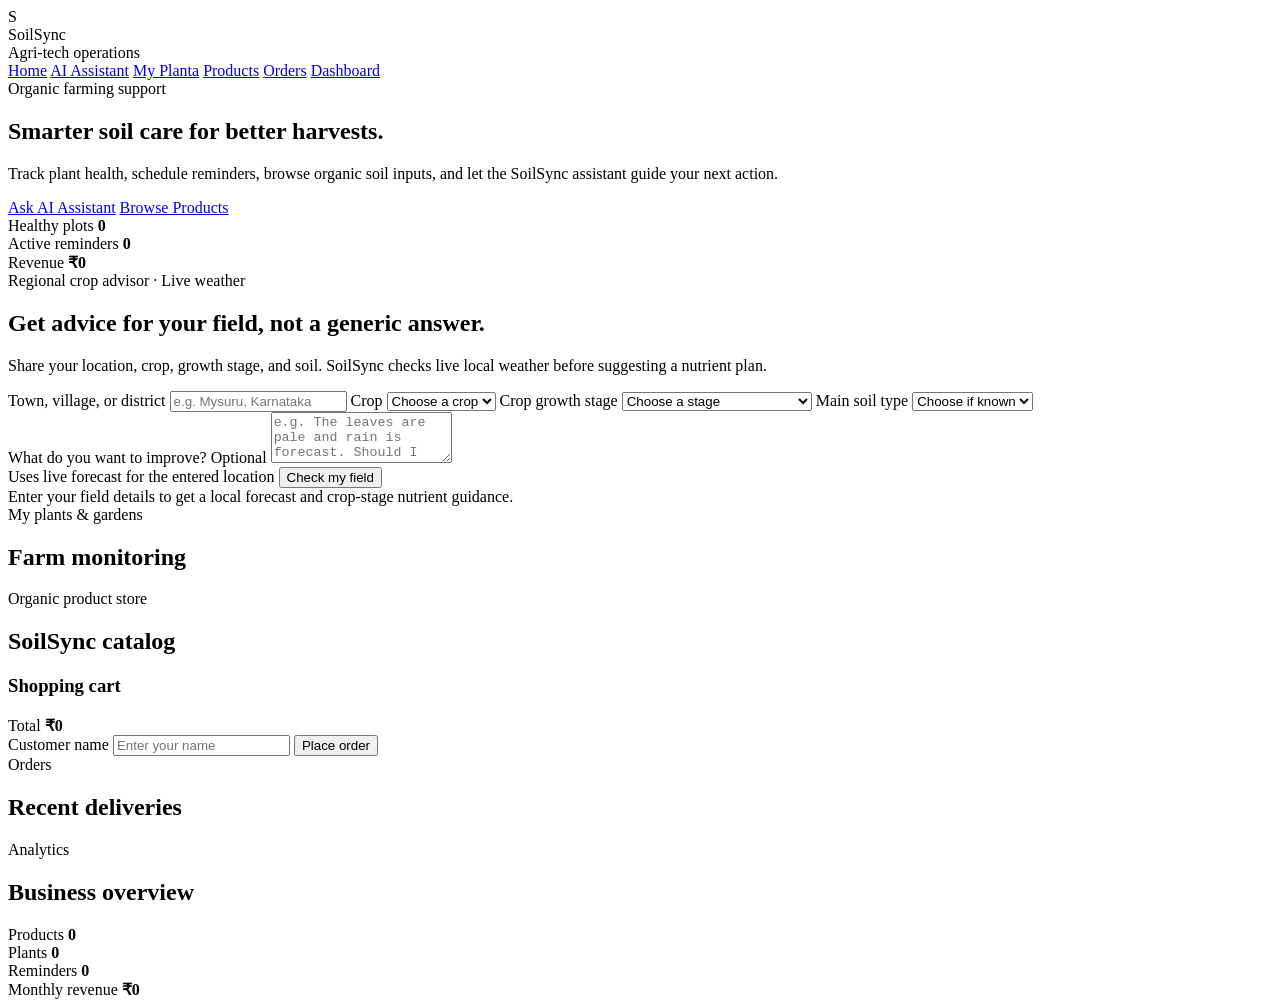
==== src/main/resources/static/index.html @ da6ffd90 "Publish SoilSync application at repository root" ====
<!DOCTYPE html>
<html lang="en">
<head>
    <meta charset="UTF-8" />
    <meta name="viewport" content="width=device-width, initial-scale=1.0" />
    <title>SoilSync | Smart Soil & Plant Care</title>
    <link rel="stylesheet" href="/styles.css" />
</head>
<body>
<header class="topbar">
    <div class="brand-block">
        <div class="brand-mark">S</div>
        <div>
            <div class="brand-name">SoilSync</div>
            <div class="brand-subtitle">Agri-tech operations</div>
        </div>
    </div>
    <nav class="main-nav">
        <a href="#home">Home</a>
        <a href="#assistant">AI Assistant</a>
        <a href="#garden">My Planta</a>
        <a href="#catalog">Products</a>
        <a href="#orders">Orders</a>
        <a href="#dashboard">Dashboard</a>
    </nav>
</header>

<main>
    <section class="hero" id="home">
        <div class="hero-copy">
            <span class="eyebrow">Organic farming support</span>
            <h1>Smarter soil care for better harvests.</h1>
            <p>Track plant health, schedule reminders, browse organic soil inputs, and let the SoilSync assistant guide your next action.</p>
            <div class="hero-actions">
                <a class="primary-button" href="#assistant">Ask AI Assistant</a>
                <a class="secondary-button" href="#catalog">Browse Products</a>
            </div>
        </div>
        <div class="hero-card">
            <div class="mini-stat">
                <span>Healthy plots</span>
                <strong id="heroHealthyPlots">0</strong>
            </div>
            <div class="mini-stat highlighted">
                <span>Active reminders</span>
                <strong id="heroReminders">0</strong>
            </div>
            <div class="mini-stat">
                <span>Revenue</span>
                <strong id="heroRevenue">₹0</strong>
            </div>
        </div>
    </section>

    <section id="assistant" class="panel">
        <div class="section-heading">
            <div>
                <span class="eyebrow">Regional crop advisor · Live weather</span>
                <h2>Get advice for your field, not a generic answer.</h2>
                <p>Share your location, crop, growth stage, and soil. SoilSync checks live local weather before suggesting a nutrient plan.</p>
            </div>
        </div>
        <form id="chatForm" class="chat-form">
            <div class="advice-form-grid">
                <label>
                    Town, village, or district
                    <input id="farmRegion" type="text" required maxlength="120" placeholder="e.g. Mysuru, Karnataka" />
                </label>
                <label>
                    Crop
                    <select id="farmCrop" required>
                        <option value="">Choose a crop</option>
                        <option>Rice</option>
                        <option>Wheat</option>
                        <option>Maize</option>
                        <option>Cotton</option>
                        <option>Tomato</option>
                        <option>Chilli</option>
                        <option>Sugarcane</option>
                        <option>Groundnut</option>
                        <option>Pulses</option>
                        <option>Millet</option>
                    </select>
                </label>
                <label>
                    Crop growth stage
                    <select id="growthStage" required>
                        <option value="">Choose a stage</option>
                        <option>Sowing / planting</option>
                        <option>Establishment / early growth</option>
                        <option>Vegetative growth</option>
                        <option>Flowering</option>
                        <option>Fruit / grain filling</option>
                        <option>Harvest approaching</option>
                    </select>
                </label>
                <label>
                    Main soil type
                    <select id="soilType" required>
                        <option value="">Choose if known</option>
                        <option>Sandy</option>
                        <option>Loam</option>
                        <option>Clay</option>
                        <option>Red</option>
                        <option>Black</option>
                        <option>Unknown</option>
                    </select>
                </label>
            </div>
            <label>
                What do you want to improve? <span class="optional-label">Optional</span>
                <textarea id="chatInput" rows="3" maxlength="500" placeholder="e.g. The leaves are pale and rain is forecast. Should I top-dress now?"></textarea>
            </label>
            <div class="chat-actions">
                <span class="live-data-note">Uses live forecast for the entered location</span>
                <button id="adviceSubmit" type="submit" class="primary-button">Check my field</button>
            </div>
        </form>
        <div id="aiResponse" class="ai-response" aria-live="polite">
            Enter your field details to get a local forecast and crop-stage nutrient guidance.
        </div>
    </section>

    <section id="garden" class="panel">
        <div class="section-heading">
            <div>
                <span class="eyebrow">My plants & gardens</span>
                <h2>Farm monitoring</h2>
            </div>
        </div>
        <div id="plantList" class="card-grid"></div>
    </section>

    <section id="catalog" class="panel">
        <div class="section-heading">
            <div>
                <span class="eyebrow">Organic product store</span>
                <h2>SoilSync catalog</h2>
            </div>
        </div>
        <div class="catalog-layout">
            <div id="productList" class="card-grid"></div>
            <aside class="cart-panel">
                <h3>Shopping cart</h3>
                <div id="cartItems" class="cart-items"></div>
                <div class="cart-total">
                    <span>Total</span>
                    <strong id="cartTotal">₹0</strong>
                </div>
                <form id="checkoutForm" class="checkout-form">
                    <label>
                        Customer name
                        <input id="customerName" type="text" placeholder="Enter your name" />
                    </label>
                    <button type="submit" class="primary-button">Place order</button>
                </form>
            </aside>
        </div>
    </section>

    <section id="orders" class="panel">
        <div class="section-heading">
            <div>
                <span class="eyebrow">Orders</span>
                <h2>Recent deliveries</h2>
            </div>
        </div>
        <div id="orderList" class="list-panel"></div>
    </section>

    <section id="dashboard" class="panel">
        <div class="section-heading">
            <div>
                <span class="eyebrow">Analytics</span>
                <h2>Business overview</h2>
            </div>
        </div>
        <div class="stats-grid">
            <div class="stat-box">
                <span>Products</span>
                <strong id="productCount">0</strong>
            </div>
            <div class="stat-box">
                <span>Plants</span>
                <strong id="plantCount">0</strong>
            </div>
            <div class="stat-box">
                <span>Reminders</span>
                <strong id="reminderCount">0</strong>
            </div>
            <div class="stat-box accent">
                <span>Monthly revenue</span>
                <strong id="revenueCount">₹0</strong>
            </div>
        </div>
    </section>
</main>

<script src="/app.js"></script>
</body>
</html>
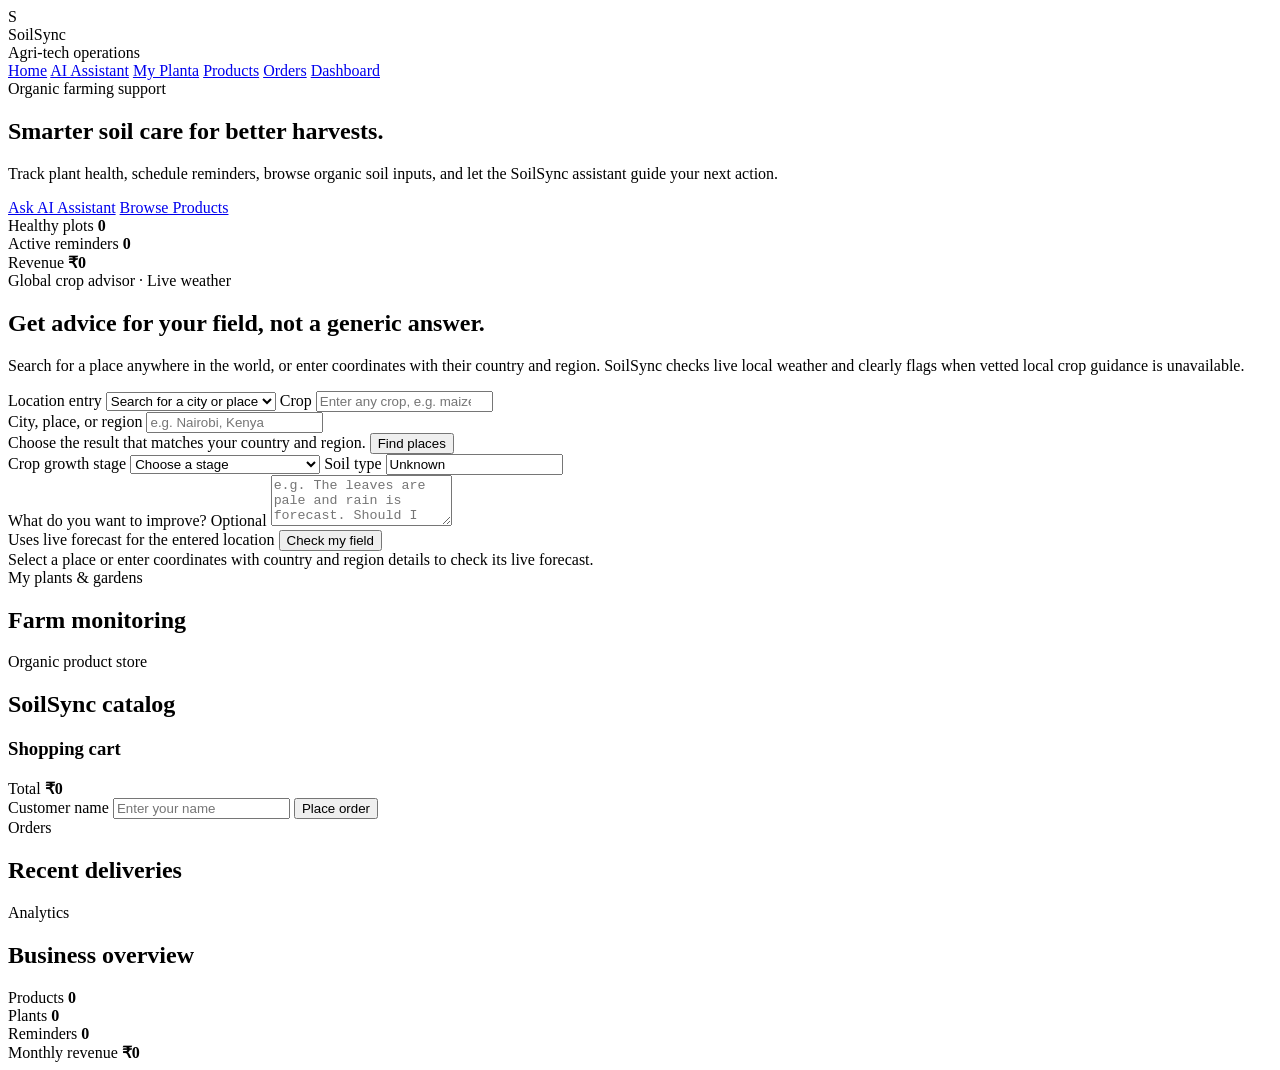
==== commit e7ce6a3f: "Globalize advisor location and knowledge coverage" ====
--- a/src/main/resources/static/index.html
+++ b/src/main/resources/static/index.html
@@ -55,33 +55,78 @@
     <section id="assistant" class="panel">
         <div class="section-heading">
             <div>
-                <span class="eyebrow">Regional crop advisor · Live weather</span>
+                <span class="eyebrow">Global crop advisor · Live weather</span>
                 <h2>Get advice for your field, not a generic answer.</h2>
-                <p>Share your location, crop, growth stage, and soil. SoilSync checks live local weather before suggesting a nutrient plan.</p>
+                <p>Search for a place anywhere in the world, or enter coordinates with their country and region. SoilSync checks live local weather and clearly flags when vetted local crop guidance is unavailable.</p>
             </div>
         </div>
         <form id="chatForm" class="chat-form">
             <div class="advice-form-grid">
                 <label>
-                    Town, village, or district
-                    <input id="farmRegion" type="text" required maxlength="120" placeholder="e.g. Mysuru, Karnataka" />
+                    Location entry
+                    <select id="locationMode">
+                        <option value="place">Search for a city or place</option>
+                        <option value="coordinates">Enter coordinates</option>
+                    </select>
                 </label>
                 <label>
                     Crop
-                    <select id="farmCrop" required>
-                        <option value="">Choose a crop</option>
-                        <option>Rice</option>
-                        <option>Wheat</option>
-                        <option>Maize</option>
-                        <option>Cotton</option>
-                        <option>Tomato</option>
-                        <option>Chilli</option>
-                        <option>Sugarcane</option>
-                        <option>Groundnut</option>
-                        <option>Pulses</option>
-                        <option>Millet</option>
-                    </select>
-                </label>
+                    <input id="farmCrop" type="text" list="commonCrops" required maxlength="120" placeholder="Enter any crop, e.g. maize" />
+                    <datalist id="commonCrops">
+                        <option value="Rice"></option>
+                        <option value="Wheat"></option>
+                        <option value="Maize"></option>
+                        <option value="Cassava"></option>
+                        <option value="Beans"></option>
+                        <option value="Sorghum"></option>
+                        <option value="Cotton"></option>
+                        <option value="Tomato"></option>
+                        <option value="Potato"></option>
+                        <option value="Millet"></option>
+                    </datalist>
+                </label>
+            </div>
+            <div id="placeLocationFields" class="location-entry-grid">
+                <label>
+                    City, place, or region
+                    <input id="farmRegion" type="text" maxlength="120" placeholder="e.g. Nairobi, Kenya" />
+                </label>
+                <div class="location-search-action">
+                    <span class="optional-label">Choose the result that matches your country and region.</span>
+                    <button id="findPlaceButton" type="button" class="secondary-button">Find places</button>
+                </div>
+                <label id="locationCandidatesLabel" hidden>
+                    Matching places
+                    <select id="locationCandidates"></select>
+                </label>
+            </div>
+            <div id="coordinateLocationFields" class="location-entry-grid" hidden>
+                <label>
+                    Latitude
+                    <input id="latitude" type="number" min="-90" max="90" step="any" placeholder="-1.2864" />
+                </label>
+                <label>
+                    Longitude
+                    <input id="longitude" type="number" min="-180" max="180" step="any" placeholder="36.8172" />
+                </label>
+                <label>
+                    Region or administrative area
+                    <input id="coordinateRegion" type="text" maxlength="120" placeholder="e.g. Nairobi County" />
+                </label>
+                <label>
+                    Country
+                    <input id="coordinateCountry" type="text" maxlength="100" placeholder="e.g. Kenya" />
+                </label>
+                <label>
+                    Two-letter country code
+                    <input id="coordinateCountryCode" type="text" minlength="2" maxlength="2" pattern="[A-Za-z]{2}" placeholder="KE" />
+                </label>
+                <div class="location-search-action">
+                    <span class="optional-label">Country and region are supplied by you; they are not reverse-geocoded.</span>
+                    <button id="findCoordinatesButton" type="button" class="secondary-button">Use these coordinates</button>
+                </div>
+            </div>
+            <div class="advice-form-grid">
                 <label>
                     Crop growth stage
                     <select id="growthStage" required>
@@ -95,16 +140,8 @@
                     </select>
                 </label>
                 <label>
-                    Main soil type
-                    <select id="soilType" required>
-                        <option value="">Choose if known</option>
-                        <option>Sandy</option>
-                        <option>Loam</option>
-                        <option>Clay</option>
-                        <option>Red</option>
-                        <option>Black</option>
-                        <option>Unknown</option>
-                    </select>
+                    Soil type
+                    <input id="soilType" type="text" required maxlength="100" placeholder="Enter if known; otherwise type Unknown" value="Unknown" />
                 </label>
             </div>
             <label>
@@ -117,7 +154,7 @@
             </div>
         </form>
         <div id="aiResponse" class="ai-response" aria-live="polite">
-            Enter your field details to get a local forecast and crop-stage nutrient guidance.
+            Select a place or enter coordinates with country and region details to check its live forecast.
         </div>
     </section>
 
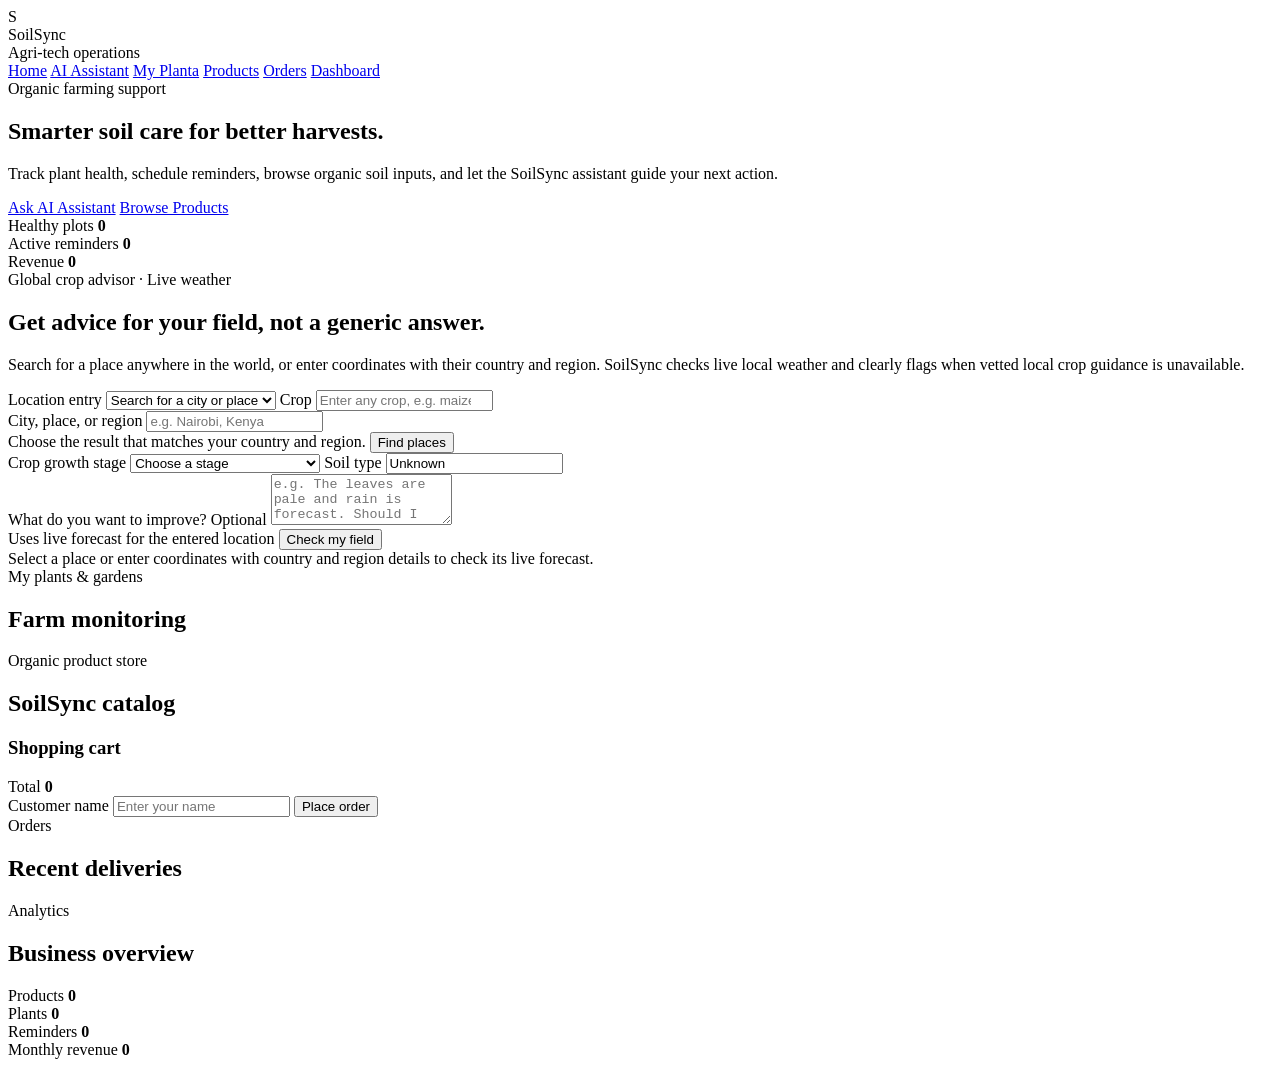
==== commit b1e213b6: "Make catalog currency configurable and format by browser locale Removes the hardcoded INR/en-IN form" ====
--- a/src/main/resources/static/index.html
+++ b/src/main/resources/static/index.html
@@ -47,7 +47,7 @@
             </div>
             <div class="mini-stat">
                 <span>Revenue</span>
-                <strong id="heroRevenue">₹0</strong>
+                <strong id="heroRevenue">0</strong>
             </div>
         </div>
     </section>
@@ -182,7 +182,7 @@
                 <div id="cartItems" class="cart-items"></div>
                 <div class="cart-total">
                     <span>Total</span>
-                    <strong id="cartTotal">₹0</strong>
+                    <strong id="cartTotal">0</strong>
                 </div>
                 <form id="checkoutForm" class="checkout-form">
                     <label>
@@ -227,7 +227,7 @@
             </div>
             <div class="stat-box accent">
                 <span>Monthly revenue</span>
-                <strong id="revenueCount">₹0</strong>
+                <strong id="revenueCount">0</strong>
             </div>
         </div>
     </section>
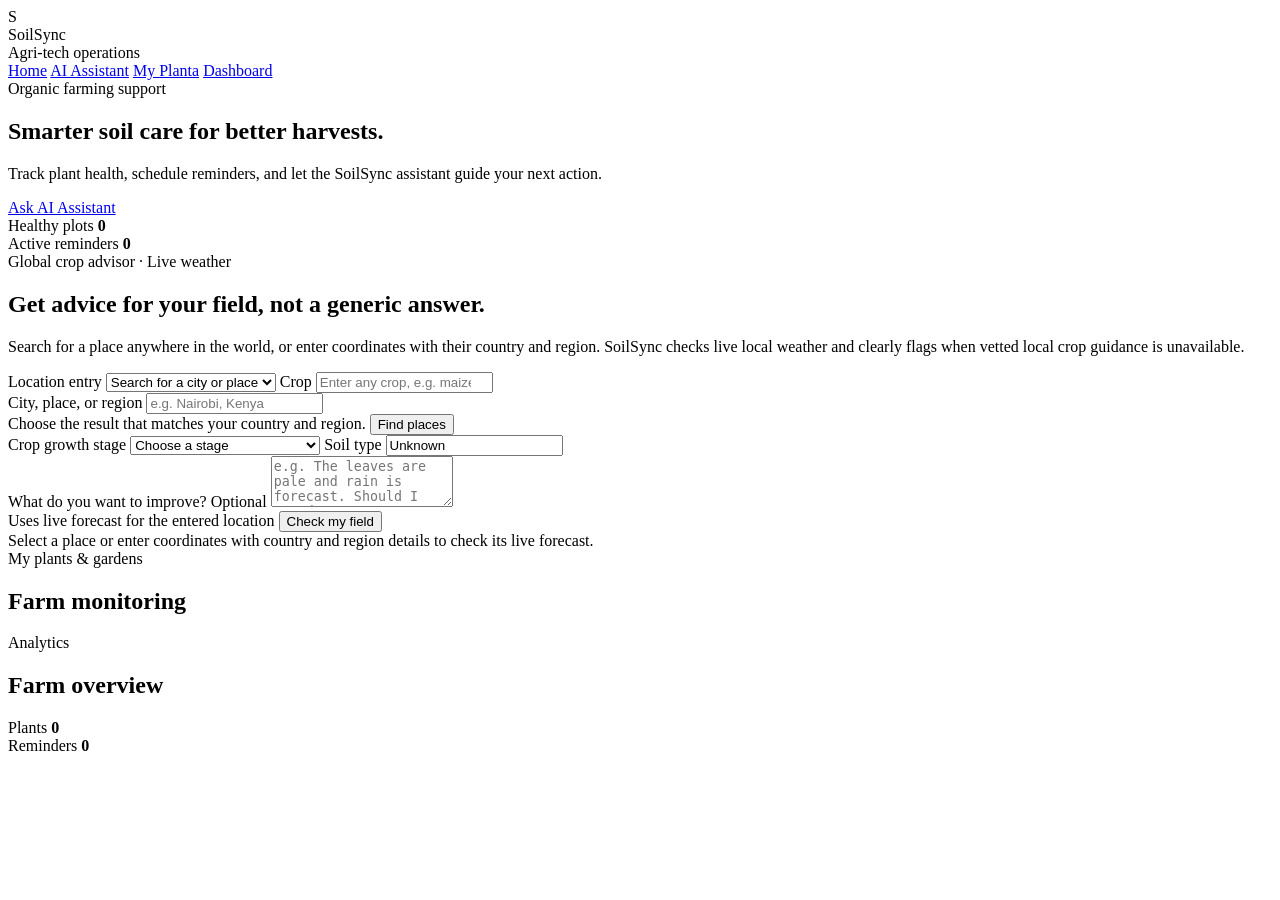
==== commit 42d53e6d: "Remove product catalog, cart, checkout and orders Drops the Product/Order/OrderItem code, the shop U" ====
--- a/src/main/resources/static/index.html
+++ b/src/main/resources/static/index.html
@@ -19,8 +19,6 @@
         <a href="#home">Home</a>
         <a href="#assistant">AI Assistant</a>
         <a href="#garden">My Planta</a>
-        <a href="#catalog">Products</a>
-        <a href="#orders">Orders</a>
         <a href="#dashboard">Dashboard</a>
     </nav>
 </header>
@@ -30,10 +28,9 @@
         <div class="hero-copy">
             <span class="eyebrow">Organic farming support</span>
             <h1>Smarter soil care for better harvests.</h1>
-            <p>Track plant health, schedule reminders, browse organic soil inputs, and let the SoilSync assistant guide your next action.</p>
+            <p>Track plant health, schedule reminders, and let the SoilSync assistant guide your next action.</p>
             <div class="hero-actions">
                 <a class="primary-button" href="#assistant">Ask AI Assistant</a>
-                <a class="secondary-button" href="#catalog">Browse Products</a>
             </div>
         </div>
         <div class="hero-card">
@@ -44,10 +41,6 @@
             <div class="mini-stat highlighted">
                 <span>Active reminders</span>
                 <strong id="heroReminders">0</strong>
-            </div>
-            <div class="mini-stat">
-                <span>Revenue</span>
-                <strong id="heroRevenue">0</strong>
             </div>
         </div>
     </section>
@@ -168,55 +161,14 @@
         <div id="plantList" class="card-grid"></div>
     </section>
 
-    <section id="catalog" class="panel">
-        <div class="section-heading">
-            <div>
-                <span class="eyebrow">Organic product store</span>
-                <h2>SoilSync catalog</h2>
-            </div>
-        </div>
-        <div class="catalog-layout">
-            <div id="productList" class="card-grid"></div>
-            <aside class="cart-panel">
-                <h3>Shopping cart</h3>
-                <div id="cartItems" class="cart-items"></div>
-                <div class="cart-total">
-                    <span>Total</span>
-                    <strong id="cartTotal">0</strong>
-                </div>
-                <form id="checkoutForm" class="checkout-form">
-                    <label>
-                        Customer name
-                        <input id="customerName" type="text" placeholder="Enter your name" />
-                    </label>
-                    <button type="submit" class="primary-button">Place order</button>
-                </form>
-            </aside>
-        </div>
-    </section>
-
-    <section id="orders" class="panel">
-        <div class="section-heading">
-            <div>
-                <span class="eyebrow">Orders</span>
-                <h2>Recent deliveries</h2>
-            </div>
-        </div>
-        <div id="orderList" class="list-panel"></div>
-    </section>
-
     <section id="dashboard" class="panel">
         <div class="section-heading">
             <div>
                 <span class="eyebrow">Analytics</span>
-                <h2>Business overview</h2>
+                <h2>Farm overview</h2>
             </div>
         </div>
         <div class="stats-grid">
-            <div class="stat-box">
-                <span>Products</span>
-                <strong id="productCount">0</strong>
-            </div>
             <div class="stat-box">
                 <span>Plants</span>
                 <strong id="plantCount">0</strong>
@@ -225,10 +177,6 @@
                 <span>Reminders</span>
                 <strong id="reminderCount">0</strong>
             </div>
-            <div class="stat-box accent">
-                <span>Monthly revenue</span>
-                <strong id="revenueCount">0</strong>
-            </div>
         </div>
     </section>
 </main>
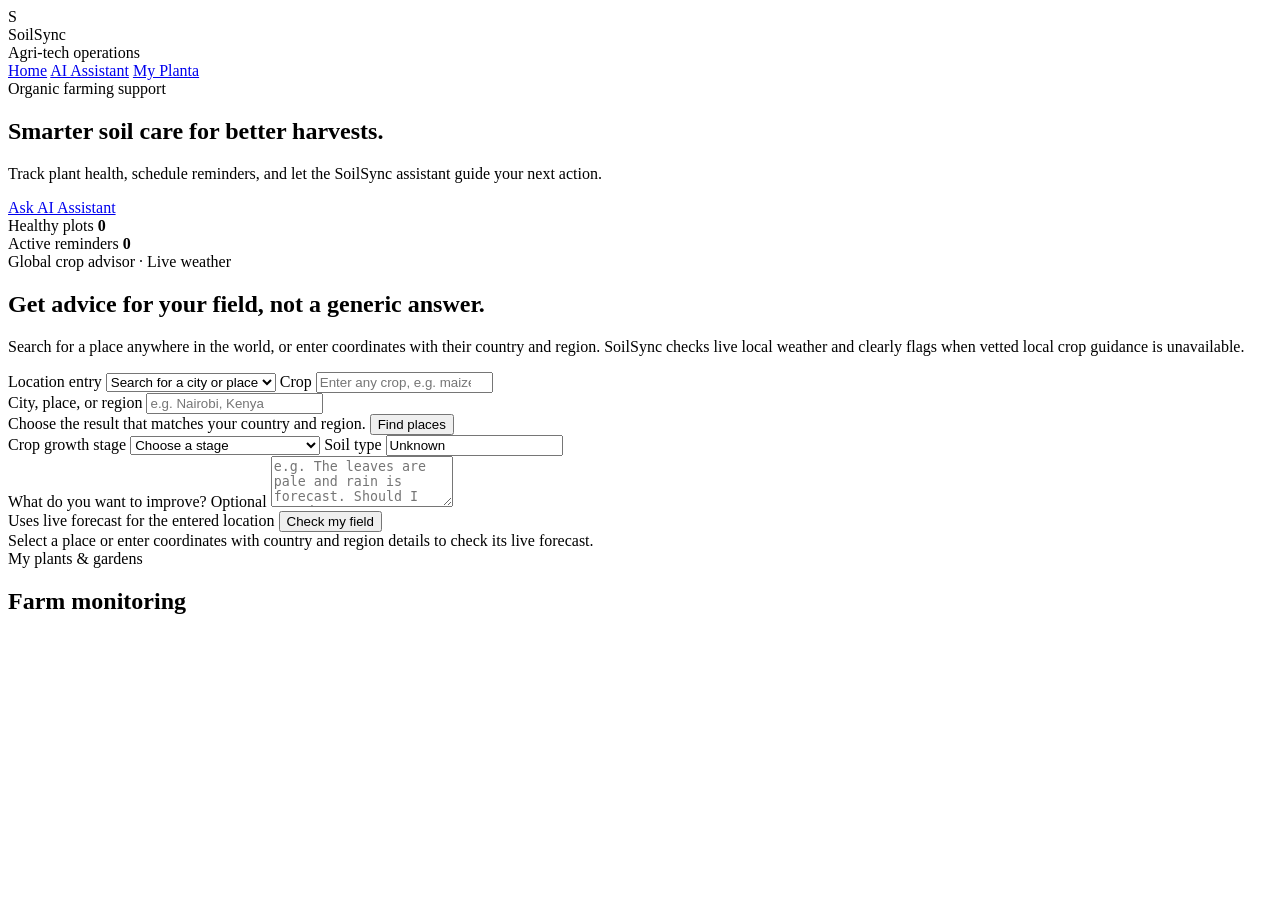
==== commit d20e82b5: "Remove dashboard analytics section" ====
--- a/src/main/resources/static/index.html
+++ b/src/main/resources/static/index.html
@@ -19,7 +19,6 @@
         <a href="#home">Home</a>
         <a href="#assistant">AI Assistant</a>
         <a href="#garden">My Planta</a>
-        <a href="#dashboard">Dashboard</a>
     </nav>
 </header>
 
@@ -160,25 +159,6 @@
         </div>
         <div id="plantList" class="card-grid"></div>
     </section>
-
-    <section id="dashboard" class="panel">
-        <div class="section-heading">
-            <div>
-                <span class="eyebrow">Analytics</span>
-                <h2>Farm overview</h2>
-            </div>
-        </div>
-        <div class="stats-grid">
-            <div class="stat-box">
-                <span>Plants</span>
-                <strong id="plantCount">0</strong>
-            </div>
-            <div class="stat-box">
-                <span>Reminders</span>
-                <strong id="reminderCount">0</strong>
-            </div>
-        </div>
-    </section>
 </main>
 
 <script src="/app.js"></script>
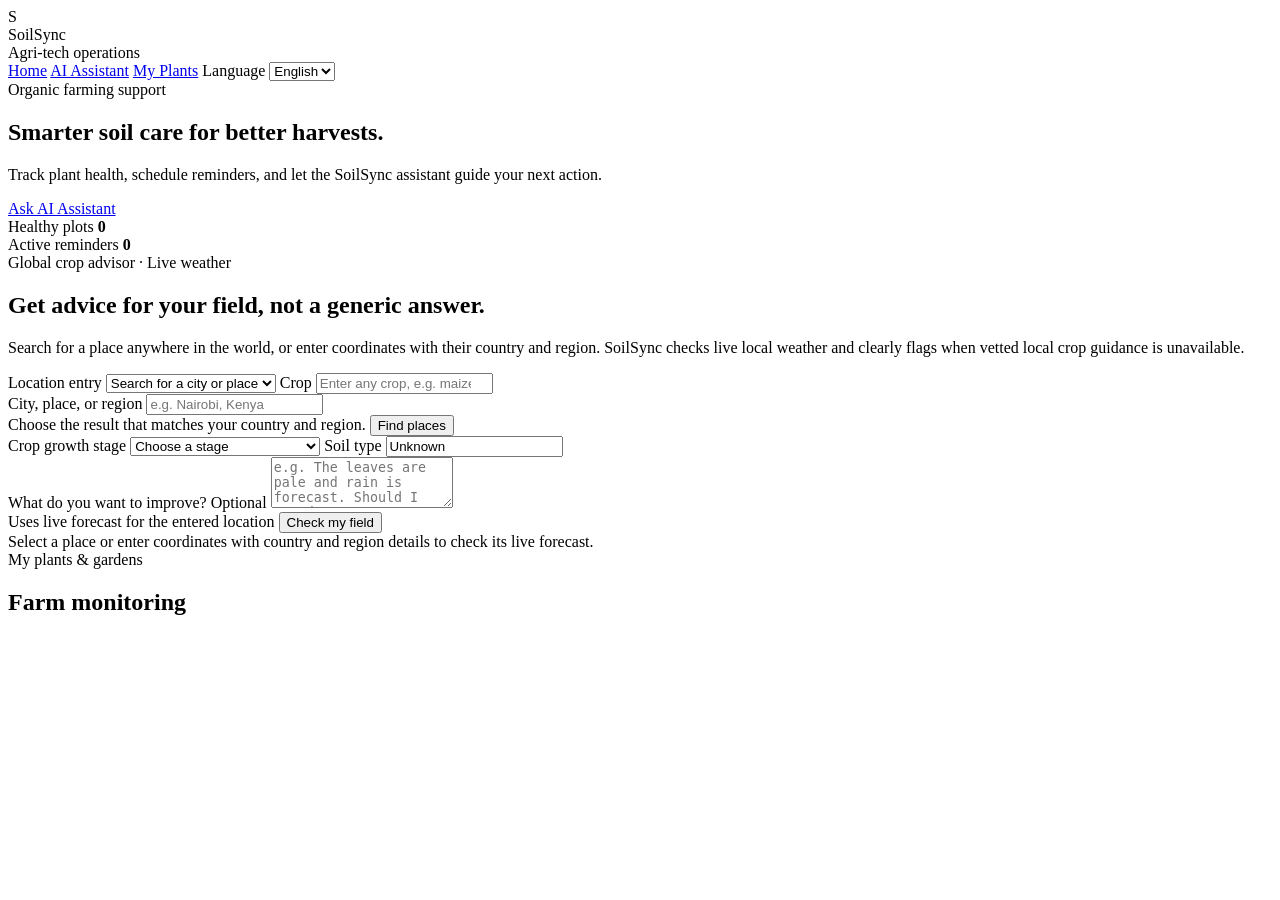
==== commit 7cc96ce8: "Add i18n for English, Spanish, French, Portuguese, Hindi and Swahili UI strings move to static/i18n/" ====
--- a/src/main/resources/static/index.html
+++ b/src/main/resources/static/index.html
@@ -12,33 +12,42 @@
         <div class="brand-mark">S</div>
         <div>
             <div class="brand-name">SoilSync</div>
-            <div class="brand-subtitle">Agri-tech operations</div>
+            <div class="brand-subtitle" data-i18n="brand.subtitle">Agri-tech operations</div>
         </div>
     </div>
     <nav class="main-nav">
-        <a href="#home">Home</a>
-        <a href="#assistant">AI Assistant</a>
-        <a href="#garden">My Planta</a>
+        <a href="#home" data-i18n="nav.home">Home</a>
+        <a href="#assistant" data-i18n="nav.assistant">AI Assistant</a>
+        <a href="#garden" data-i18n="nav.garden">My Plants</a>
+        <label class="language-picker">
+            <span class="visually-hidden" data-i18n="lang.label">Language</span>
+            <select id="languageSelect" aria-label="Language">
+                <option value="en">English</option>
+            </select>
+        </label>
     </nav>
 </header>
+<div id="translationNotice" class="translation-notice" role="note" hidden data-i18n="i18n.machineNotice">
+    This translation was machine-generated and has not been reviewed by a human agronomist. Check important advice with your local extension service.
+</div>
 
 <main>
     <section class="hero" id="home">
         <div class="hero-copy">
-            <span class="eyebrow">Organic farming support</span>
-            <h1>Smarter soil care for better harvests.</h1>
-            <p>Track plant health, schedule reminders, and let the SoilSync assistant guide your next action.</p>
+            <span class="eyebrow" data-i18n="hero.eyebrow">Organic farming support</span>
+            <h1 data-i18n="hero.title">Smarter soil care for better harvests.</h1>
+            <p data-i18n="hero.body">Track plant health, schedule reminders, and let the SoilSync assistant guide your next action.</p>
             <div class="hero-actions">
-                <a class="primary-button" href="#assistant">Ask AI Assistant</a>
+                <a class="primary-button" href="#assistant" data-i18n="hero.cta">Ask AI Assistant</a>
             </div>
         </div>
         <div class="hero-card">
             <div class="mini-stat">
-                <span>Healthy plots</span>
+                <span data-i18n="hero.healthyPlots">Healthy plots</span>
                 <strong id="heroHealthyPlots">0</strong>
             </div>
             <div class="mini-stat highlighted">
-                <span>Active reminders</span>
+                <span data-i18n="hero.activeReminders">Active reminders</span>
                 <strong id="heroReminders">0</strong>
             </div>
         </div>
@@ -47,23 +56,23 @@
     <section id="assistant" class="panel">
         <div class="section-heading">
             <div>
-                <span class="eyebrow">Global crop advisor · Live weather</span>
-                <h2>Get advice for your field, not a generic answer.</h2>
-                <p>Search for a place anywhere in the world, or enter coordinates with their country and region. SoilSync checks live local weather and clearly flags when vetted local crop guidance is unavailable.</p>
+                <span class="eyebrow" data-i18n="advisor.eyebrow">Global crop advisor · Live weather</span>
+                <h2 data-i18n="advisor.title">Get advice for your field, not a generic answer.</h2>
+                <p data-i18n="advisor.intro">Search for a place anywhere in the world, or enter coordinates with their country and region. SoilSync checks live local weather and clearly flags when vetted local crop guidance is unavailable.</p>
             </div>
         </div>
         <form id="chatForm" class="chat-form">
             <div class="advice-form-grid">
                 <label>
-                    Location entry
+                    <span data-i18n="form.locationEntry">Location entry</span>
                     <select id="locationMode">
-                        <option value="place">Search for a city or place</option>
-                        <option value="coordinates">Enter coordinates</option>
+                        <option value="place" data-i18n="form.mode.place">Search for a city or place</option>
+                        <option value="coordinates" data-i18n="form.mode.coordinates">Enter coordinates</option>
                     </select>
                 </label>
                 <label>
-                    Crop
-                    <input id="farmCrop" type="text" list="commonCrops" required maxlength="120" placeholder="Enter any crop, e.g. maize" />
+                    <span data-i18n="form.crop">Crop</span>
+                    <input id="farmCrop" type="text" list="commonCrops" required maxlength="120" placeholder="Enter any crop, e.g. maize" data-i18n-placeholder="form.cropPlaceholder" />
                     <datalist id="commonCrops">
                         <option value="Rice"></option>
                         <option value="Wheat"></option>
@@ -80,69 +89,69 @@
             </div>
             <div id="placeLocationFields" class="location-entry-grid">
                 <label>
-                    City, place, or region
-                    <input id="farmRegion" type="text" maxlength="120" placeholder="e.g. Nairobi, Kenya" />
+                    <span data-i18n="form.city">City, place, or region</span>
+                    <input id="farmRegion" type="text" maxlength="120" placeholder="e.g. Nairobi, Kenya" data-i18n-placeholder="form.cityPlaceholder" />
                 </label>
                 <div class="location-search-action">
-                    <span class="optional-label">Choose the result that matches your country and region.</span>
-                    <button id="findPlaceButton" type="button" class="secondary-button">Find places</button>
+                    <span class="optional-label" data-i18n="form.chooseResult">Choose the result that matches your country and region.</span>
+                    <button id="findPlaceButton" type="button" class="secondary-button" data-i18n="form.findPlaces">Find places</button>
                 </div>
                 <label id="locationCandidatesLabel" hidden>
-                    Matching places
+                    <span data-i18n="form.matchingPlaces">Matching places</span>
                     <select id="locationCandidates"></select>
                 </label>
             </div>
             <div id="coordinateLocationFields" class="location-entry-grid" hidden>
                 <label>
-                    Latitude
+                    <span data-i18n="form.latitude">Latitude</span>
                     <input id="latitude" type="number" min="-90" max="90" step="any" placeholder="-1.2864" />
                 </label>
                 <label>
-                    Longitude
+                    <span data-i18n="form.longitude">Longitude</span>
                     <input id="longitude" type="number" min="-180" max="180" step="any" placeholder="36.8172" />
                 </label>
                 <label>
-                    Region or administrative area
-                    <input id="coordinateRegion" type="text" maxlength="120" placeholder="e.g. Nairobi County" />
+                    <span data-i18n="form.region">Region or administrative area</span>
+                    <input id="coordinateRegion" type="text" maxlength="120" placeholder="e.g. Nairobi County" data-i18n-placeholder="form.regionPlaceholder" />
                 </label>
                 <label>
-                    Country
-                    <input id="coordinateCountry" type="text" maxlength="100" placeholder="e.g. Kenya" />
+                    <span data-i18n="form.country">Country</span>
+                    <input id="coordinateCountry" type="text" maxlength="100" placeholder="e.g. Kenya" data-i18n-placeholder="form.countryPlaceholder" />
                 </label>
                 <label>
-                    Two-letter country code
+                    <span data-i18n="form.countryCode">Two-letter country code</span>
                     <input id="coordinateCountryCode" type="text" minlength="2" maxlength="2" pattern="[A-Za-z]{2}" placeholder="KE" />
                 </label>
                 <div class="location-search-action">
-                    <span class="optional-label">Country and region are supplied by you; they are not reverse-geocoded.</span>
-                    <button id="findCoordinatesButton" type="button" class="secondary-button">Use these coordinates</button>
+                    <span class="optional-label" data-i18n="form.coordinatesNote">Country and region are supplied by you; they are not reverse-geocoded.</span>
+                    <button id="findCoordinatesButton" type="button" class="secondary-button" data-i18n="form.useCoordinates">Use these coordinates</button>
                 </div>
             </div>
             <div class="advice-form-grid">
                 <label>
-                    Crop growth stage
+                    <span data-i18n="form.stage">Crop growth stage</span>
                     <select id="growthStage" required>
-                        <option value="">Choose a stage</option>
-                        <option>Sowing / planting</option>
-                        <option>Establishment / early growth</option>
-                        <option>Vegetative growth</option>
-                        <option>Flowering</option>
-                        <option>Fruit / grain filling</option>
-                        <option>Harvest approaching</option>
+                        <option value="" data-i18n="form.stage.choose">Choose a stage</option>
+                        <option value="Sowing / planting" data-i18n="stage.sowing">Sowing / planting</option>
+                        <option value="Establishment / early growth" data-i18n="stage.establishment">Establishment / early growth</option>
+                        <option value="Vegetative growth" data-i18n="stage.vegetative">Vegetative growth</option>
+                        <option value="Flowering" data-i18n="stage.flowering">Flowering</option>
+                        <option value="Fruit / grain filling" data-i18n="stage.filling">Fruit / grain filling</option>
+                        <option value="Harvest approaching" data-i18n="stage.harvest">Harvest approaching</option>
                     </select>
                 </label>
                 <label>
-                    Soil type
-                    <input id="soilType" type="text" required maxlength="100" placeholder="Enter if known; otherwise type Unknown" value="Unknown" />
+                    <span data-i18n="form.soil">Soil type</span>
+                    <input id="soilType" type="text" required maxlength="100" placeholder="Enter if known; otherwise type Unknown" data-i18n-placeholder="form.soilPlaceholder" value="Unknown" />
                 </label>
             </div>
             <label>
-                What do you want to improve? <span class="optional-label">Optional</span>
-                <textarea id="chatInput" rows="3" maxlength="500" placeholder="e.g. The leaves are pale and rain is forecast. Should I top-dress now?"></textarea>
+                <span data-i18n="form.question">What do you want to improve?</span> <span class="optional-label" data-i18n="form.optional">Optional</span>
+                <textarea id="chatInput" rows="3" maxlength="500" placeholder="e.g. The leaves are pale and rain is forecast. Should I top-dress now?" data-i18n-placeholder="form.questionPlaceholder"></textarea>
             </label>
             <div class="chat-actions">
-                <span class="live-data-note">Uses live forecast for the entered location</span>
-                <button id="adviceSubmit" type="submit" class="primary-button">Check my field</button>
+                <span class="live-data-note" data-i18n="form.liveNote">Uses live forecast for the entered location</span>
+                <button id="adviceSubmit" type="submit" class="primary-button" data-i18n="form.submit">Check my field</button>
             </div>
         </form>
         <div id="aiResponse" class="ai-response" aria-live="polite">
@@ -153,14 +162,15 @@
     <section id="garden" class="panel">
         <div class="section-heading">
             <div>
-                <span class="eyebrow">My plants & gardens</span>
-                <h2>Farm monitoring</h2>
+                <span class="eyebrow" data-i18n="garden.eyebrow">My plants & gardens</span>
+                <h2 data-i18n="garden.title">Farm monitoring</h2>
             </div>
         </div>
         <div id="plantList" class="card-grid"></div>
     </section>
 </main>
 
+<script src="/i18n.js"></script>
 <script src="/app.js"></script>
 </body>
 </html>
